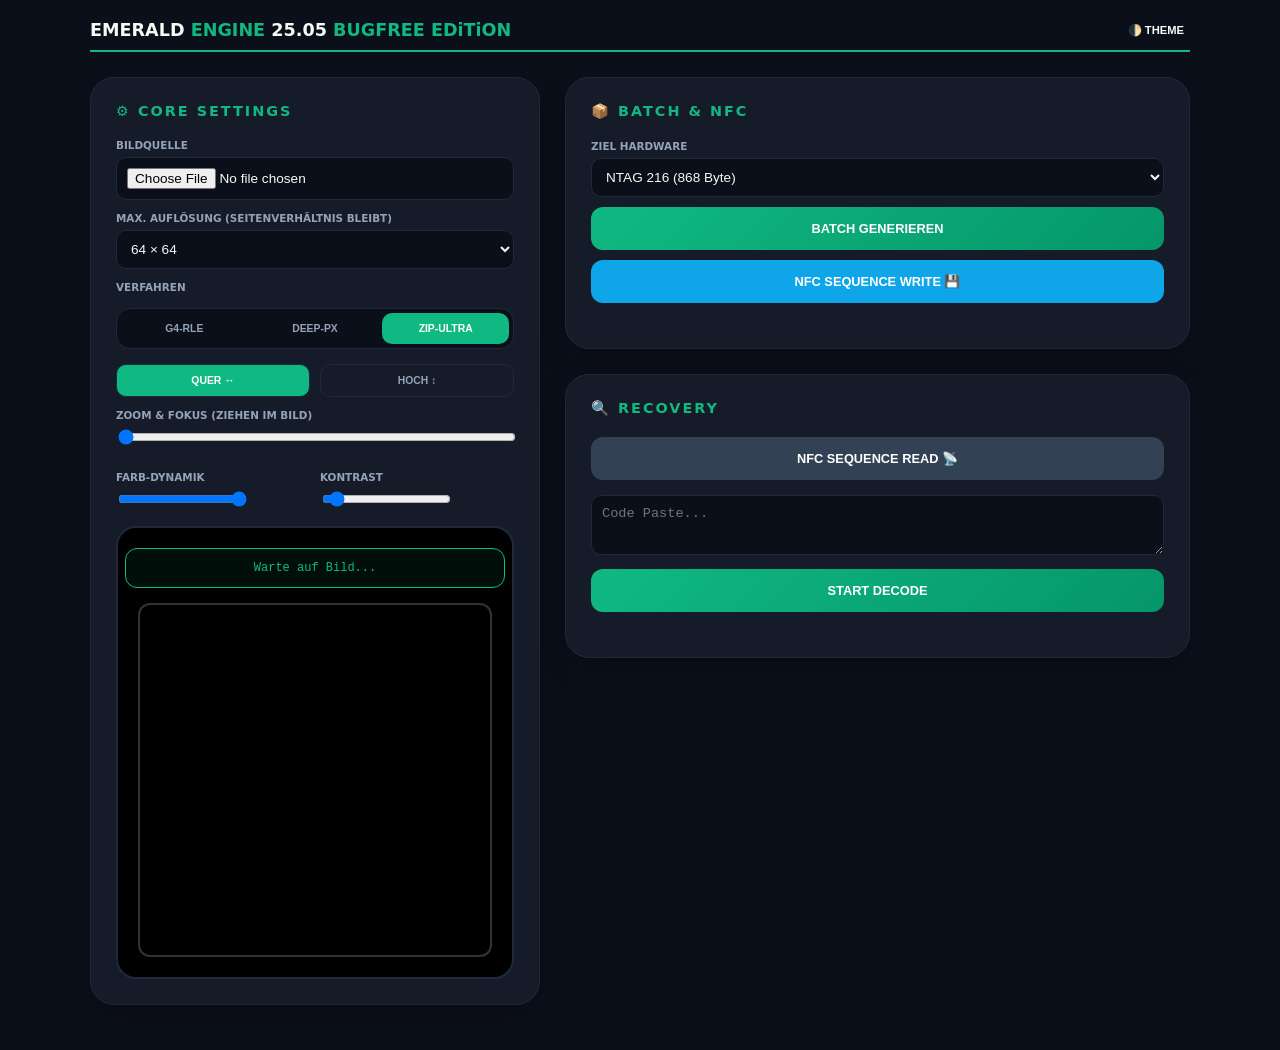
==== nfctool_main.html @ 2eb2dbfa "Create nfctool_main.html Created nfctool_main.html" ====
<!DOCTYPE html>
<html lang="de">
<head>
    <meta charset="UTF-8">
    <meta name="viewport" content="width=device-width, initial-scale=1.0">
    <title>Emerald Engine 25.05 ~ jMX - Bugfree Edition</title>
    <style>
        :root {
            --bg: #0b0f1a; --card-bg: #161b2a; --text: #f0fdf4;
            --text-muted: #94a3b8; --border: #1e293b; --primary: #10b981;
            --primary-hover: #34d399; --accent: #059669; --monitor-bg: #000;
        }
        [data-theme="light"] {
            --bg: #f8fafc; --card-bg: #ffffff; --text: #0f172a;
            --text-muted: #64748b; --border: #e2e8f0; --primary: #059669;
            --primary-hover: #000; --accent: #34d399; --monitor-bg: #f1f5f9;
        }
        body { font-family: 'Inter', system-ui, sans-serif; background: var(--bg); color: var(--text); margin: 0; padding: 20px; display: flex; justify-content: center; transition: all 0.3s; }
        .container { width: 100%; max-width: 1100px; }
        .header { display: flex; justify-content: space-between; align-items: center; margin-bottom: 25px; border-bottom: 2px solid var(--primary); padding-bottom: 10px; }
        .card { background: var(--card-bg); padding: 25px; border-radius: 24px; box-shadow: 0 10px 30px -10px rgba(0,0,0,0.5); margin-bottom: 25px; border: 1px solid var(--border); }
        h2 { margin: 0 0 20px 0; font-size: 0.9rem; text-transform: uppercase; letter-spacing: 2px; color: var(--primary); }
        .grid-layout { display: grid; grid-template-columns: 1fr; gap: 25px; }
        @media (min-width: 900px) { .grid-layout { grid-template-columns: 450px 1fr; } }
        .monitor-area { background: var(--monitor-bg); border-radius: 20px; padding: 20px; display: flex; flex-direction: column; align-items: center; border: 2px solid var(--border); margin-top: 15px; }
        .canvas-container { width: 350px; height: 350px; position: relative; border: 2px solid #333; overflow: hidden; background: #000; cursor: move; display: flex; align-items: center; justify-content: center; border-radius: 12px; touch-action: none; }
        canvas { width: 100%; height: 100%; image-rendering: pixelated; object-fit: contain; pointer-events: none; }
        .mode-container { display: flex; background: var(--bg); padding: 4px; border-radius: 14px; border: 1px solid var(--border); margin: 15px 0; gap: 4px; }
        .mode-btn { flex: 1; border: none; background: transparent; color: var(--text-muted); padding: 10px 5px; border-radius: 10px; cursor: pointer; font-weight: 700; transition: all 0.2s ease; font-size: 0.65rem; }
        .mode-btn.active { background: var(--primary); color: white; }
        .stats-display { width: 100%; background: rgba(16, 185, 129, 0.08); padding: 12px; border-radius: 12px; font-family: monospace; font-size: 0.75rem; color: var(--primary); margin-bottom: 15px; border: 1px solid var(--primary); text-align: center; }
        label { font-size: 0.65rem; font-weight: 800; text-transform: uppercase; color: var(--text-muted); margin: 12px 0 6px 0; display: block; }
        select, textarea, input[type="file"] { width: 100%; padding: 10px; border-radius: 10px; border: 1px solid var(--border); background: var(--bg); color: var(--text); outline: none; box-sizing: border-box; font-size: 0.85rem; }
        .btn-main { border: none; padding: 14px; border-radius: 12px; font-weight: 700; cursor: pointer; transition: all 0.2s; color: white; text-transform: uppercase; display: flex; align-items: center; justify-content: center; gap: 10px; width: 100%; margin-top: 10px; font-size: 0.8rem; }
        .btn-emerald { background: linear-gradient(135deg, var(--primary), var(--accent)); }
        .btn-clear { display: none; background: linear-gradient(135deg, #ef4444, #b91c1c); box-shadow: 0 4px 15px rgba(239, 68, 68, 0.3); border: none; }
        .btn-clear:hover { background: linear-gradient(135deg, #f87171, #ef4444); transform: translateY(-1px); }
        .chunk-grid { display: grid; grid-template-columns: 1fr; gap: 10px; margin-top: 20px; width: 100%; }
        .chunk-card { background: rgba(255,255,255,0.03); border: 1px solid var(--border); border-radius: 12px; padding: 12px; font-size: 0.7rem; }
        .accordion-content { max-height: 300px; overflow-y: auto; transition: 0.5s ease; opacity: 1; border: 1px solid #10b98133; border-radius: 8px; }
        .accordion-content.closed { max-height: 0; opacity: 0; pointer-events: none; border: none; }
        .toggle-hint { text-align: center; font-size: 0.7rem; color: var(--primary); cursor: pointer; margin-top: 10px; text-decoration: underline; display: none; }
		frame {
		touch-action: none;
		}
    </style>
</head>
<body data-theme="dark">

<div class="container">
    <div class="header">
        <h1 style="font-size: 1.1rem; font-weight: 900; margin:0;">EMERALD <span style="color: var(--primary)">ENGINE</span> 25.05 <span style="color: var(--primary)">BUGFREE EDiTiON</span></h1>
        <button onclick="toggleTheme()" style="background:none; border:none; color:var(--text); cursor:pointer; font-size: 0.7rem; font-weight:bold;">🌓 THEME</button>
    </div>

    <div class="grid-layout">
        <div class="left-col">
            <div class="card">
                <h2>⚙️ CORE SETTINGS</h2>
                <label>Bildquelle</label>
                <input type="file" id="imgInput" accept="image/*">
                <label>Max. Auflösung (Seitenverhältnis bleibt)</label>
                <select id="size" onchange="forceUpdate()">
                    <option value="16">16 × 16</option><option value="32">32 × 32</option>
                    <option value="48">48 × 48</option><option value="64" selected>64 × 64</option>
                    <option value="128">128 × 128</option><option value="256">256 × 256</option>
                    <option value="512">512 × 512</option><option value="1024">1024 × 1024</option>
                </select>
                <label>Verfahren</label>
                <div class="mode-container">
                    <button class="mode-btn" id="btn-G4" onclick="setMode('G4')">G4-RLE</button>
                    <button class="mode-btn" id="btn-DEEP" onclick="setMode('DEEP')">DEEP-PX</button>
                    <button class="mode-btn active" id="btn-ZIP" onclick="setMode('ZIP')">ZIP-ULTRA</button>
                </div>
                <div style="display:flex; gap:10px;">
                    <button id="fmt-landscape" class="mode-btn active" style="flex:1; border:1px solid var(--border);" onclick="setOrientation('landscape')">QUER ↔️</button>
                    <button id="fmt-portrait" class="mode-btn" style="flex:1; border:1px solid var(--border);" onclick="setOrientation('portrait')">HOCH ↕️</button>
                </div>
                <label>Zoom & Fokus (Ziehen im Bild)</label>
                <input type="range" id="zoomSelect" min="100" max="1600" value="100" oninput="forceUpdate()" style="width:100%;">
                <div style="display:grid; grid-template-columns: 1fr 1fr; gap:10px; margin-top:10px;">
                    <div><label>Farb-Dynamik</label><input type="range" id="tolerance" min="2" max="16" value="16" oninput="forceUpdate()"></div>
                    <div><label>Kontrast</label><input type="range" id="contrast" min="80" max="400" value="100" oninput="forceUpdate()"></div>
                </div>
                <div class="monitor-area">
                    <div id="liveStats" class="stats-display">Warte auf Bild...</div>
                    <div class="canvas-container" id="canvasFrame">
                        <canvas id="mainCanvas"></canvas>
                    </div>
                </div>
            </div>
        </div>

        <div class="right-col">
            <div class="card">
                <h2>📦 BATCH & NFC</h2>
                <label>Ziel Hardware</label>
                <select id="tagSelect" onchange="forceUpdate()">
                    <optgroup label="NTAG Serie (Type 2)">
                        <option value="48">NTAG 210 (48 Byte)</option>
                        <option value="128">NTAG 212 (128 Byte)</option>
                        <option value="144">NTAG 213 (144 Byte)</option>
                        <option value="504">NTAG 215 (504 Byte / Amiibo)</option>
                        <option value="868" selected>NTAG 216 (868 Byte)</option>
                    </optgroup>
                    <optgroup label="MIFARE Ultralight">
                        <option value="64">Ultralight C (64 Byte)</option>
                        <option value="192">Ultralight EV1 (192 Byte)</option>
                    </optgroup>
                    <optgroup label="MIFARE DESFire (Type 4)">
                        <option value="2000">DESFire EV1/2/3 2K</option>
                        <option value="4000">DESFire EV1/2/3 4K</option>
                        <option value="8000">DESFire EV1/2/3 8K</option>
                        <option value="16000">DESFire EV1/2/3 16K</option>
                        <option value="32000">DESFire EV1/2/3 32K</option>
                    </optgroup>
                    <optgroup label="Sonstige">
                        <option value="1024">MIFARE Classic 1K (716 Netto)</option>
                        <option value="4096">MIFARE Classic 4K</option>
                        <option value="2000">ICODE SLIX (2K)</option>
                    </optgroup>
                </select>
                <button class="btn-main btn-emerald" onclick="finalizeBatch()">BATCH GENERIEREN</button>
                <button class="btn-main" style="background: #0ea5e9;" onclick="writeBatchToNfc()">NFC SEQUENCE WRITE 💾</button>
                <div id="chunksContainer" class="chunk-grid"></div>
            </div>

            <div class="card">
                <h2>🔍 RECOVERY</h2>
                <button class="btn-main" style="background:#334155;" onclick="readFromNfc()">NFC SEQUENCE READ 📡</button>
                <textarea id="inputRaw" style="margin-top:15px; height:60px;" placeholder="Code Paste..."></textarea>
                <button class="btn-main btn-emerald" onclick="universalDecode()">START DECODE</button> <button class="btn-main btn-clear" onclick="clearDecode()">CLEAR</button>
                <div id="rePreview" style="margin-top:20px; text-align:center;"></div>
            </div>
        </div>
    </div>
</div>

<script>
let masterImg = null, currentMode = 'ZIP', currentMaxRes = 64, forcedOrientation = 'landscape';
let offsetX = 0.5, offsetY = 0.5, isDragging = false, lastX, lastY;
let activePointers = new Map();
let startDistance = 0;
let startZoom = 1;
let chunkBuffer = {};
let expectedTotalChunks = 0;

const canvas = document.getElementById('mainCanvas'), ctx = canvas.getContext('2d');
const frame = document.getElementById('canvasFrame');

function toggleTheme() { document.body.setAttribute('data-theme', document.body.getAttribute('data-theme') === 'dark' ? 'light' : 'dark'); }
function setMode(m) { currentMode = m; document.querySelectorAll('.mode-btn').forEach(b => {if(['btn-G4','btn-DEEP','btn-ZIP'].includes(b.id)) b.classList.toggle('active', b.id==='btn-'+m)}); forceUpdate(); }
function setOrientation(o) { forcedOrientation = o; document.getElementById('fmt-landscape').classList.toggle('active', o==='landscape'); document.getElementById('fmt-portrait').classList.toggle('active', o==='portrait'); forceUpdate(); }
function forceUpdate() { currentMaxRes = parseInt(document.getElementById('size').value); updateEngine(); }

frame.onpointerdown = (e) => {
    isDragging = true;
    lastX = e.clientX;
    lastY = e.clientY;
    frame.setPointerCapture(e.pointerId);
};

frame.style.touchAction = "none";

frame.onpointerdown = (e) => {
    frame.setPointerCapture(e.pointerId);
    activePointers.set(e.pointerId, e);

    if (activePointers.size === 1) {
        // Drag Start
        isDragging = true;
        lastX = e.clientX;
        lastY = e.clientY;
    }

    if (activePointers.size === 2) {
        // Pinch Start
        const pts = Array.from(activePointers.values());
        startDistance = getDistance(pts[0], pts[1]);
        startZoom = parseFloat(document.getElementById('zoomSelect').value) / 100;
        isDragging = false;
    }
};

frame.onpointermove = (e) => {
    if (!masterImg) return;

    if (activePointers.has(e.pointerId)) {
        activePointers.set(e.pointerId, e);
    }

    // ----- PINCH -----
    if (activePointers.size === 2) {
        const pts = Array.from(activePointers.values());
        const newDistance = getDistance(pts[0], pts[1]);

        let scale = newDistance / startDistance;
        let newZoom = startZoom * scale;

        // Begrenzen
        newZoom = Math.max(0.1, Math.min(20, newZoom));

        document.getElementById('zoomSelect').value = newZoom * 100;

        updateEngine();
        return;
    }

    // ----- DRAG -----
    if (isDragging && activePointers.size === 1) {
        const zoom = document.getElementById('zoomSelect').value / 100;

        offsetX -= (e.clientX - lastX) / (350 * zoom);
        offsetY -= (e.clientY - lastY) / (350 * zoom);

        offsetX = Math.max(0, Math.min(1, offsetX));
        offsetY = Math.max(0, Math.min(1, offsetY));

        lastX = e.clientX;
        lastY = e.clientY;

        updateEngine();
    }
};

frame.onpointerup = (e) => {
    activePointers.delete(e.pointerId);
    isDragging = false;
};

document.getElementById('imgInput').onchange = (e) => {
    const reader = new FileReader();
    reader.onload = (ev) => { masterImg = new Image(); masterImg.onload = () => updateEngine(); masterImg.src = ev.target.result; };
    reader.readAsDataURL(e.target.files[0]);
};

async function updateEngine() {
    if(!masterImg) return;
    const levels = +document.getElementById('tolerance').value;
    const con = +document.getElementById('contrast').value;
    const zoom = +document.getElementById('zoomSelect').value / 100;
    const cap = +document.getElementById('tagSelect').value - 15;
    
    let ratio = masterImg.width / masterImg.height;
    let w = (forcedOrientation === 'landscape') ? currentMaxRes : Math.round(currentMaxRes * ratio);
    let h = (forcedOrientation === 'landscape') ? Math.round(currentMaxRes / ratio) : currentMaxRes;
    
    canvas.width = w; canvas.height = h;
    const sW = masterImg.width / zoom, sH = masterImg.height / zoom;
    const sX = (masterImg.width * offsetX) - (sW / 2);
    const sY = (masterImg.height * offsetY) - (sH / 2);

    ctx.clearRect(0,0,w,h);
    ctx.filter = `contrast(${con}%) grayscale(100%)`;
    ctx.drawImage(masterImg, sX, sY, sW, sH, 0, 0, w, h);
    
    const imgData = ctx.getImageData(0,0,w,h), d = imgData.data;
    let pixels = [];
    const step = 255 / (levels - 1); 
    
    for (let i = 0; i < d.length; i += 4) {
        let avg = (d[i] + d[i+1] + d[i+2]) / 3;
        let level = Math.round(avg / step);
        d[i] = d[i+1] = d[i+2] = Math.round(level * step);
        pixels.push(level);
    }
    ctx.putImageData(imgData,0,0);
    
    let code = "";
    if(currentMode === 'ZIP') {
        const compressed = await compressData(`W${w}H${h}:${encodeRLE_Raw(pixels)}`);
        code = `ZIP:${compressed}`;
    } else if(currentMode === 'G4') {
        code = `G4:W${w}H${h}:${encodeRLE_Raw(pixels)}`;
    } else {
        code = `DP:W${w}H${h}:${pixels.map(x=>x.toString(16)).join('').toUpperCase()}`;
    }

    const numTags = Math.ceil(code.length / cap);
    const tagText = numTags === 1 ? "TAG" : "TAGS";
    
    // Dynamische Farbe: Von Grün (120°) zu Rot (0°)
    // Je mehr Tags, desto niedriger der Hue-Wert
    const hue = Math.max(0, 140 - (numTags * 15)); 
    const statsColor = `hsl(${hue}, 80%, 50%)`;

    document.getElementById('liveStats').innerHTML = `
        <b>${w}x${h}px</b> | ${code.length} B | 
        <span style="color: ${statsColor}; font-weight: 900; transition: color 0.3s;">
            ${numTags} ${tagText}
        </span>`;
    return code;
}
function copyToClipboard(text) {
    if (navigator.clipboard && window.isSecureContext) {
        navigator.clipboard.writeText(text).then(() => {
            //alert("Kopiert! 📋");
        }).catch(err => fallbackCopy(text));
    } else {
        fallbackCopy(text);
    }
}

function getDistance(p1, p2) {
    const dx = p2.clientX - p1.clientX;
    const dy = p2.clientY - p1.clientY;
    return Math.sqrt(dx * dx + dy * dy);
}

function fallbackCopy(text) {
    const textArea = document.createElement("textarea");
    textArea.value = text;
    textArea.style.position = "fixed"; // Verhindert Scrolling
    document.body.appendChild(textArea);
    textArea.focus();
    textArea.select();
    try {
        document.execCommand('copy');
        //alert("Kopiert! (Fallback) 📋");
    } catch (err) {
        console.error('Kopieren fehlgeschlagen', err);
    }
    document.body.removeChild(textArea);
}

function clearDecode() {
const input = document.getElementById('inputRaw');
    if (input) input.value = "";

    const preview = document.getElementById('rePreview');
    if (preview) preview.innerHTML = '';

    // NEU: Clear-Button wieder verstecken
    const clearBtn = document.querySelector('.btn-clear');
    if (clearBtn) clearBtn.style.display = "none";
    
    console.log("Recovery-Bereich wurde erfolgreich genullt! 🧹✨");
}

function encodeRLE_Raw(p) {
    let res = "";
    for (let i=0; i<p.length; i++) {
        let c=1; while(i+1<p.length && p[i+1]===p[i] && c<15) { c++; i++; }
        res += c.toString(16).toUpperCase() + p[i].toString(16).toUpperCase();
    }
    return res;
}

async function compressData(str) {
    const stream = new Blob([str]).stream().pipeThrough(new CompressionStream('deflate'));
    const res = await new Response(stream).arrayBuffer();
    return btoa(String.fromCharCode(...new Uint8Array(res)));
}

async function decompressData(b64) {
    const bin = atob(b64), uint = new Uint8Array(bin.length);
    for(let i=0; i<bin.length; i++) uint[i] = bin.charCodeAt(i);
    const stream = new Blob([uint]).stream().pipeThrough(new DecompressionStream('deflate'));
    return await new Response(stream).text();
}

async function finalizeBatch() {
    const code = await updateEngine();
    const cap = +document.getElementById('tagSelect').value - 15;
    const container = document.getElementById('chunksContainer');
    container.innerHTML = "";
    
    const numTags = Math.ceil(code.length / cap);
    let allChunksText = ""; 

    // Sammle vorab alle Chunks
    for (let j = 0, i = 1; j < code.length; j += cap, i++) {
        allChunksText += `P${i}/${numTags}#${code.substring(j, j + cap)}\n`;
    }

    // Wenn mehr als ein Tag da ist, zeige den "TRANSFUSE" Button
    if (numTags > 1) {
        const copyAllBtn = document.createElement('button');
        copyAllBtn.className = "btn-main";
        copyAllBtn.style.background = "linear-gradient(135deg, #3b82f6, #2563eb)";
        copyAllBtn.style.marginBottom = "15px";
        copyAllBtn.innerHTML = "📋 ALL CHUNKS TO DECODE & COPY";
        
        copyAllBtn.onclick = () => {
            copyToClipboard(allChunksText.trim());
            document.getElementById('inputRaw').value = null;
            document.getElementById('inputRaw').value = allChunksText.trim();
            
            // Harmonika schließen
            const wrapper = document.getElementById('accordionWrapper');
            wrapper.classList.add('closed');
            document.getElementById('toggleHint').style.display = "block";
            
            //alert("Daten transferiert & Harmonika geschlossen! 🍏");
        };
        container.appendChild(copyAllBtn);
    }

    // Erstelle den Wrapper für die Harmonika
    const accordionWrapper = document.createElement('div');
    accordionWrapper.id = "accordionWrapper";
    accordionWrapper.className = "accordion-content";
    
    // Die einzelnen Karten in den Wrapper legen
    for (let j = 0, i = 1; j < code.length; j += cap, i++) {
        let c = code.substring(j, j + cap);
        let chunkData = `P${i}/${numTags}#${c}`;
        
        accordionWrapper.innerHTML += `
            <div class="chunk-card">
                <div style="display:flex; justify-content:space-between; color:var(--primary); margin-bottom:5px;">
                    <span>TAG ${i}/${numTags}</span>
                    <button onclick="copyToClipboard('${chunkData}')" style="font-size:0.6rem; cursor:pointer; background:var(--primary); border:none; color:white; border-radius:4px; padding:2px 6px;">COPY</button>
                </div>
                <div style="font-family:monospace; font-size:0.55rem; word-break:break-all; opacity:0.7;">${chunkData}</div>
            </div>`;
    }
    
    container.appendChild(accordionWrapper);

    // Toggle-Link zum Wiederöffnen
    const toggleHint = document.createElement('div');
    toggleHint.id = "toggleHint";
    toggleHint.className = "toggle-hint";
    toggleHint.innerHTML = "Chunks wieder anzeigen...";
    toggleHint.onclick = () => {
        accordionWrapper.classList.toggle('closed');
        toggleHint.innerHTML = accordionWrapper.classList.contains('closed') ? "Chunks wieder anzeigen..." : "Chunks einklappen...";
    };
    container.appendChild(toggleHint);
}

async function writeBatchToNfc() { 
    const code = await updateEngine(); 
    const cap = +document.getElementById('tagSelect').value - 15; 
    
    // 1. Chunks exakt wie bisher zusammenbauen (inklusive Header)
    let chunks = []; 
    const totalChunks = Math.ceil(code.length / cap);
    
    for (let j = 0, i = 0; j < code.length; j += cap, i++) { 
        const chunkData = code.substring(j, j + cap);
        chunks.push(`P${i + 1}/${totalChunks}#${chunkData}`); 
    } 

    if (chunks.length === 0) {
        alert("Keine Daten zum Schreiben vorhanden!");
        return;
    }

    // 2. An den lokalen Python-Server übergeben
    try { 
        alert(`Schreibvorgang für ${chunks.length} Tag(s) gestartet.\n\nBitte achte auf die Ausgaben im Python-Terminal!`); 

        const response = await fetch('http://127.0.0.1:5000/write-chunks', {
			method: 'POST',
			headers: { 'Content-Type': 'application/json' },
			body: JSON.stringify({ chunks: chunks })
		});

        const result = await response.json();

        if (result.success) {
            alert("✨ Erfolgreich auf alle NFC-Tags geschrieben!"); 
        } else {
            alert(`❌ NFC Schreibfehler: ${result.error}`);
        }
    } catch (e) { 
        alert("❌ Fehler: Konnte keine Verbindung zum Python-Server herstellen. Läuft das Skript auf Port 5000?"); 
    } 
}

const delay = ms => new Promise(resolve => setTimeout(resolve, ms));
async function readFromNfc() {  
    if (window.AndroidNfc && typeof window.AndroidNfc.readChunk === 'function') {  
        window.AndroidNfc.readChunk();  
        return;  
    }  
 
    let isScanning = true;  
    let waitingForTagRemoval = false; // Sperre: Warten auf Abnehmen des Tags 
    let lastSeenPayload = ""; 
 
    alert("🔄 Auto-Scan gestartet! Leg den ERSTEN NFC-Tag auf den Reader.");  
 
    while (isScanning) {  
        try {  
            // ------------------------------------------------------------- 
            // FALL A: SPERRE AKTIV -> Wir prüfen NUR, ob der Tag entfernt wurde!
            // Es werden KEINE Pages gelesen -> Python bleibt komplett ruhig im Terminal!
            // ------------------------------------------------------------- 
            if (waitingForTagRemoval) {
                const checkResp = await fetch('http://127.0.0.1:5000/check-tag');
                const checkResult = await checkResp.json();

                if (!checkResult.present) {
                    // Tag wurde physisch abgenommen!
                    waitingForTagRemoval = false; 
                    lastSeenPayload = ""; 
                    console.log("↔️ Tag wurde entfernt. Bereit für den NÄCHSTEN Tag!"); 
                }

                // Solange der Tag noch aufliegt, warten wir einfach ab (kein Auslesen von Nutzdaten!)
                await delay(300); 
                continue; 
            }

            // ------------------------------------------------------------- 
            // FALL B: BEREIT ZUM LESEN -> Wir fordern den nächsten Chunk an!
            // ------------------------------------------------------------- 
            const response = await fetch('http://127.0.0.1:5000/read-chunk');  
            const result = await response.json();  

            // Kein Tag da oder ungültige Antwort
            if (!result.success || !result.data || result.data.trim() === "") { 
                await delay(300);  
                continue;  
            } 
 
            const rawChunkText = result.data.trim();  

            // Validierung des Emerald-Formats
            if (!rawChunkText.startsWith('P') || !rawChunkText.includes('#')) {  
                await delay(300);  
                continue;  
            }  
 
            const hashIndex = rawChunkText.indexOf('#');  
            const header = rawChunkText.substring(0, hashIndex);  
            const match = header.match(/^P(\d+)\/(\d+)$/);  
 
            if (match) {  
                const currentIndex = parseInt(match[1], 10);  
                const totalChunks = parseInt(match[2], 10);  
 
                // Bei neuem Scan-Durchlauf Buffer initialisieren 
                if (expectedTotalChunks === 0 || expectedTotalChunks !== totalChunks) {  
                    chunkBuffer = {};  
                    expectedTotalChunks = totalChunks;  
                }  
 
                // Chunk nur im Puffer ablegen, wenn er noch fehlt 
                if (!chunkBuffer[currentIndex]) { 
                    if (currentIndex === 1) {  
                        chunkBuffer[1] = rawChunkText; // Behält P1/X# 
                    } else {  
                        chunkBuffer[currentIndex] = rawChunkText.substring(hashIndex + 1);  
                    }  
                    console.log(`✅ Chunk ${currentIndex}/${totalChunks} erfolgreich erfasst!`); 
                } else { 
                    console.log(`ℹ️ Chunk ${currentIndex} liegt bereits im Puffer.`); 
                } 
 
                // Chunk verarbeitet -> LESEN PAUSIEREN & SPERRE AKTIVIEREN!
                lastSeenPayload = rawChunkText; 
                waitingForTagRemoval = true; 
 
                const loadedCount = Object.keys(chunkBuffer).length;  
 
                // PRÜFUNG: Haben wir alle Chunks beisammen? 
                if (loadedCount === totalChunks) {  
                    console.log("🎉 ALLE CHUNKS VOLLSTÄNDIG! Schleife wird beendet..."); 
                    isScanning = false; // Stoppt die while-Schleife sofort! 
                } else {  
                    let nextMissing = 1;  
                    for (let i = 1; i <= totalChunks; i++) {  
                        if (!chunkBuffer[i]) { nextMissing = i; break; }  
                    } 
                    console.log(`🛑 Bitte Tag JETZT entfernen und Chunk ${nextMissing} auflegen.`);  
                }  
            }  
        } catch (e) {  
            console.error("Fehler bei Verbindungsabfrage:", e);  
            await delay(800);  
        }  
 
        await delay(300);  
    }  
 
    // ============================================================= 
    // SCHLEIFE BEENDET -> DECODER AUFRUFEN 
    // ============================================================= 
    console.log("🚀 Füge Chunks zusammen..."); 
    let combinedPayload = "";  
    for (let i = 1; i <= expectedTotalChunks; i++) {  
        if (chunkBuffer[i]) { 
            combinedPayload += chunkBuffer[i];  
        } 
    }  
 
    const inputField = document.getElementById('inputRaw');  
    if (inputField) {  
        inputField.value = combinedPayload;  
    }  
 
    // Speicher leeren 
    chunkBuffer = {};  
    expectedTotalChunks = 0;  
 
    console.log("✨ Starte universalDecode()..."); 
    if (typeof universalDecode === 'function') {  
        universalDecode();  
    } else { 
        console.error("❌ universalDecode() wurde nicht gefunden!"); 
    } 
}

async function universalDecode() {
    let rawArea = document.getElementById('inputRaw').value.trim();

    // --- CHECK: Erster Chunk vorhanden? ---
    // Wir prüfen, ob der Input mit "P1/" beginnt.
    if (!rawArea.startsWith("P1/")) {
        alert("🚨 Wichtiger erster Chunk fehlt! Die Dekodierung muss mit P1/X# beginnen.");
        return;
    }

    // 1. SCHRITT: Den Datenmüll restlos entfernen
    let cleanData = rawArea.replace(/P\d+\/\d+#/g, "").replace(/\s/g, "");

    try {
        let content = cleanData;
        
        // 2. SCHRITT: ZIP-Extraktion
        if(cleanData.includes("ZIP:")) {
            const zipBody = cleanData.split("ZIP:")[1];
            content = await decompressData(zipBody);
        }
        
        // 3. SCHRITT: Metadaten (W/H)
        const parts = content.split(':');
        const metaPart = parts.find(p => p.includes('W') && p.includes('H'));
        if (!metaPart) throw new Error("Keine Metadaten im Chunk-Stream gefunden.");

        const w = parseInt(metaPart.match(/W(\d+)/)[1]);
        const h = parseInt(metaPart.match(/H(\d+)/)[1]);
        const data = parts[parts.length - 1]; 
        
        const cv = document.createElement('canvas'); 
        cv.width = w; cv.height = h;
        const cx = cv.getContext('2d');
        const img = cx.createImageData(w, h);
        let px = [];

        // 4. SCHRITT: Dekodierung (RLE oder Plain)
        if(cleanData.includes("ZIP:") || content.includes("G4")) {
            for(let i = 0; i < data.length; i += 2) {
                let c = parseInt(data[i], 16); 
                let v = parseInt(data[i+1], 16);
                if(!isNaN(c) && !isNaN(v)) {
                    for(let k = 0; k < c; k++) px.push(v);
                }
            }
        } else {
            for(let i = 0; i < data.length; i++) {
                let v = parseInt(data[i], 16);
                if(!isNaN(v)) px.push(v);
            }
        }
        
        // 5. SCHRITT: AUTO-BRIGHTNESS & RENDER
        const maxLevel = px.length > 0 ? Math.max(...px) : 0; 
        const lumaFactor = maxLevel > 0 ? (255 / maxLevel) : 255;

        for(let j = 0; j < px.length && j < w * h; j++) {
            let idx = j * 4;
            let v = Math.round(px[j] * lumaFactor);
            img.data[idx] = img.data[idx+1] = img.data[idx+2] = v; 
            img.data[idx+3] = 255;
        }
        
        cx.putImageData(img, 0, 0);
        
        // --- PREVIEW --- 
const previewZone = document.getElementById('rePreview'); 
previewZone.innerHTML = `<h4>✨ jMX REKONSTRUKTION ERFOLGREICH (${w}x${h})</h4>`; 

cv.style.cssText = "width:100%; max-width:350px; image-rendering:pixelated; border-radius:12px; display:block; margin:0 auto 15px auto;"; 
previewZone.appendChild(cv); 

const dlBtn = document.createElement('button'); 
dlBtn.className = "btn-main btn-emerald"; 
dlBtn.innerHTML = "💾 BILD SPEICHERN (JPG)"; 

dlBtn.onclick = () => { 
    // Skalierungsfaktor abfragen (1x = Originalgröße, 2x, 4x, 8x, etc.) 
    const scaleChoice = prompt("In welcher Skalierung möchtest du das Bild speichern?\n\n1 = Originalgröße (" + w + "x" + h + ")\n2 = 2x (" + (w*2) + "x" + (h*2) + ")\n4 = 4x (" + (w*4) + "x" + (h*4) + ")\n8 = 8x (" + (w*8) + "x" + (h*8) + ")", "4"); 

    if (scaleChoice === null) return; // Abbrechen, wenn der User den Dialog schließt 

    const scale = parseInt(scaleChoice, 10); 
    const validScale = (!isNaN(scale) && scale > 0) ? scale : 1; 

    // Temporäres Canvas für den hochskalierten Export erstellen 
    const exportCv = document.createElement('canvas'); 
    exportCv.width = w * validScale; 
    exportCv.height = h * validScale; 
    const ctx = exportCv.getContext('2d'); 

    // WICHTIG: Pixelated Rendering für scharfe Kanten erzwingen 
    ctx.imageSmoothingEnabled = false; 
    ctx.webkitImageSmoothingEnabled = false; 
    ctx.mozImageSmoothingEnabled = false; 

    // Das Original-Canvas vergrößert auf das Export-Canvas zeichnen 
    ctx.drawImage(cv, 0, 0, exportCv.width, exportCv.height); 

    // Download ausführen 
    const link = document.createElement('a');  
    link.download = `jMX_Decode_${validScale}x_${Date.now()}.jpg`;  
    link.href = exportCv.toDataURL("image/jpeg", 0.95);  
    link.click();  
}; 

previewZone.appendChild(dlBtn);

        // CLEAR-BUTTON ANZEIGEN
        const clearBtn = document.querySelector('.btn-clear');
        if (clearBtn) clearBtn.style.display = "inline-block";
        
    } catch(e) { 
        console.error("Decode Error:", e);
        alert("Fehler: Daten unvollständig oder Header korrupt."); 
    }
}
</script>
</body>
</html>
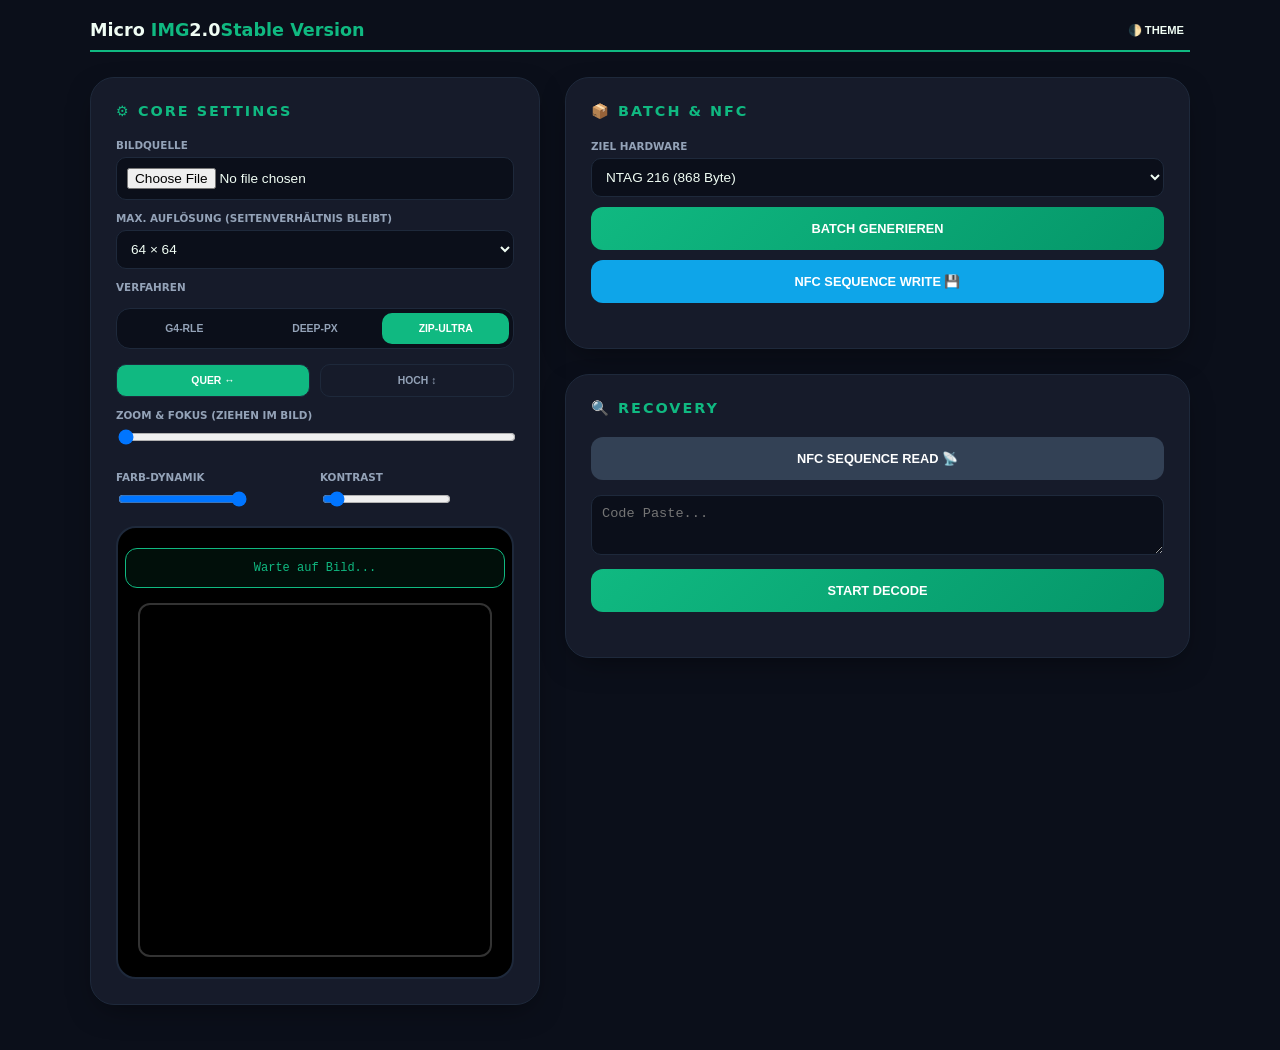
==== commit e3db3f69: "Update nfctool_main.html" ====
--- a/nfctool_main.html
+++ b/nfctool_main.html
@@ -3,7 +3,7 @@
 <head>
     <meta charset="UTF-8">
     <meta name="viewport" content="width=device-width, initial-scale=1.0">
-    <title>Emerald Engine 25.05 ~ jMX - Bugfree Edition</title>
+    <title>MicroIMG</title>
     <style>
         :root {
             --bg: #0b0f1a; --card-bg: #161b2a; --text: #f0fdf4;
@@ -49,7 +49,7 @@
 
 <div class="container">
     <div class="header">
-        <h1 style="font-size: 1.1rem; font-weight: 900; margin:0;">EMERALD <span style="color: var(--primary)">ENGINE</span> 25.05 <span style="color: var(--primary)">BUGFREE EDiTiON</span></h1>
+        <h1 style="font-size: 1.1rem; font-weight: 900; margin:0;">Micro <span style="color: var(--primary)">IMG</span>2.0<span style="color: var(--primary)">Stable Version</span></h1>
         <button onclick="toggleTheme()" style="background:none; border:none; color:var(--text); cursor:pointer; font-size: 0.7rem; font-weight:bold;">🌓 THEME</button>
     </div>
 
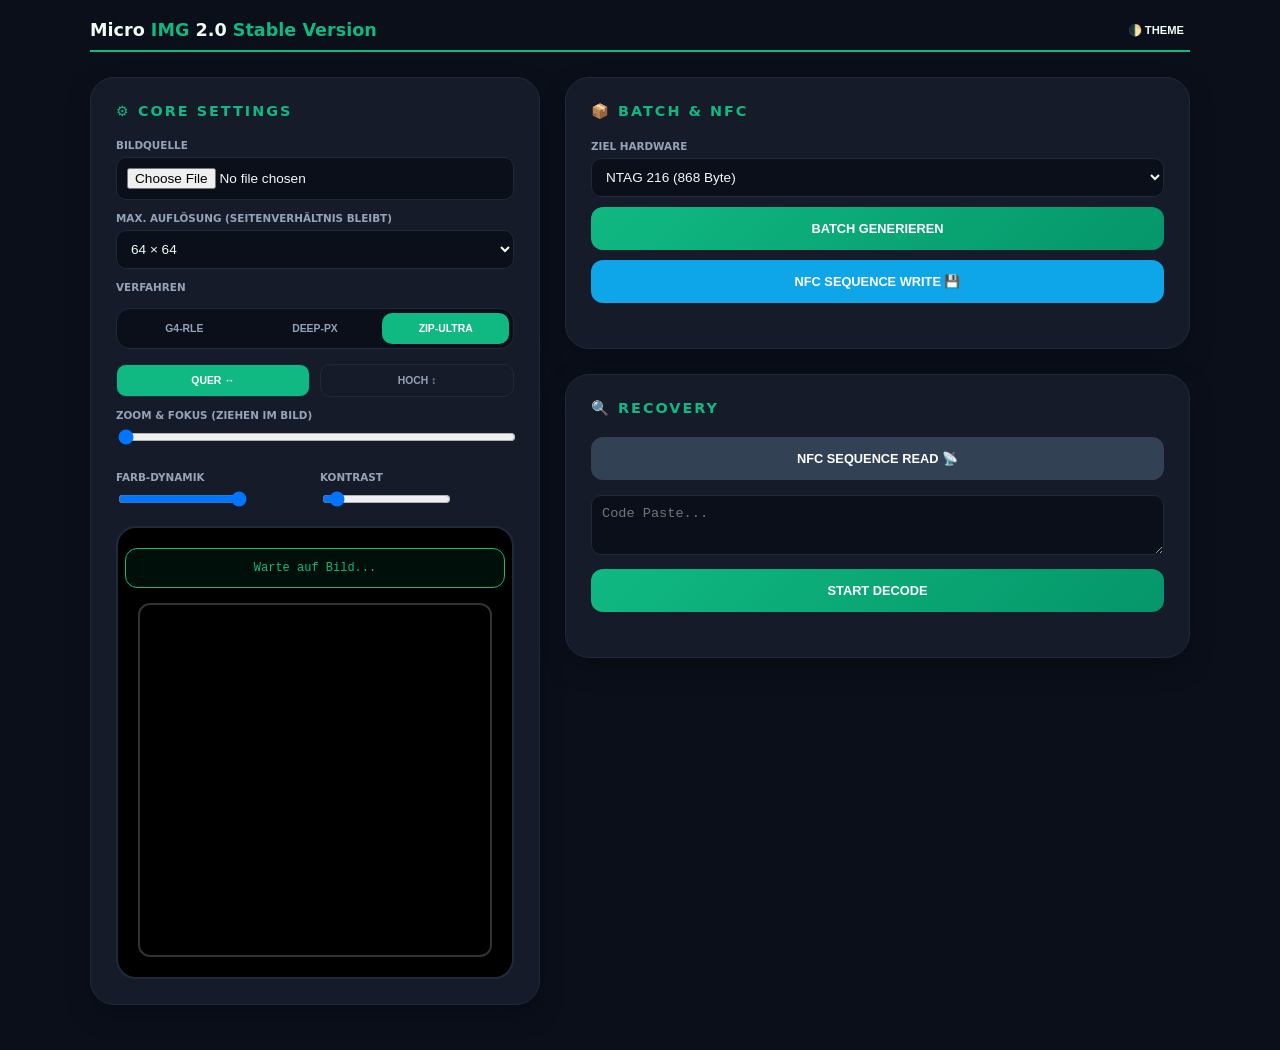
==== commit 88d37d43: "Update nfctool_main.html" ====
--- a/nfctool_main.html
+++ b/nfctool_main.html
@@ -49,7 +49,7 @@
 
 <div class="container">
     <div class="header">
-        <h1 style="font-size: 1.1rem; font-weight: 900; margin:0;">Micro <span style="color: var(--primary)">IMG</span>2.0<span style="color: var(--primary)">Stable Version</span></h1>
+        <h1 style="font-size: 1.1rem; font-weight: 900; margin:0;">Micro <span style="color: var(--primary)"> IMG</span> 2.0<span style="color: var(--primary)"> Stable Version</span></h1>
         <button onclick="toggleTheme()" style="background:none; border:none; color:var(--text); cursor:pointer; font-size: 0.7rem; font-weight:bold;">🌓 THEME</button>
     </div>
 
